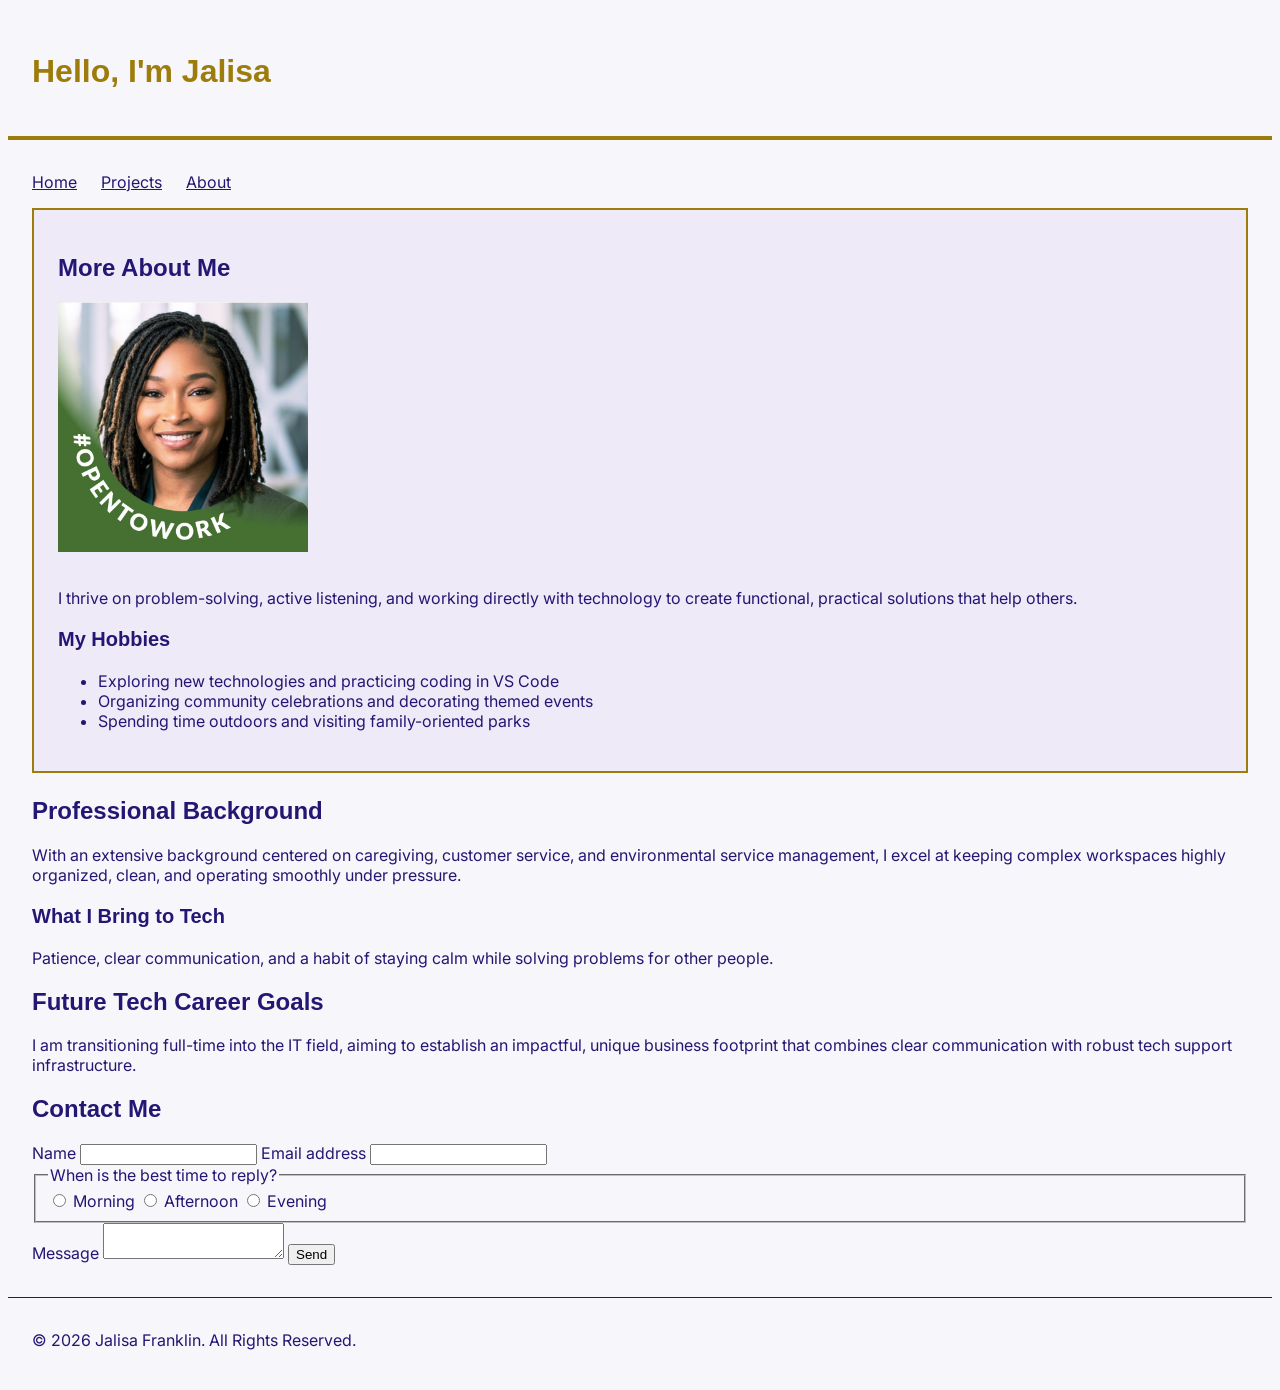
==== about.html @ 4bd2baeb "Week 5: accessible contact form with labels, fieldset, and button" ====
<!DOCTYPE html>
<html lang="en">
<head>
    <meta charset="UTF-8">
    <meta name="viewport" content="width=device-width, initial-scale=1.0">
    <title>Jalisa Franklin | About</title>
   <link rel="preconnect" href="https://fonts.googleapis.com">
<link rel="preconnect" href="https://fonts.gstatic.com" crossorigin>
<link href="https://fonts.googleapis.com/css2?family=Google+Sans+Flex:opsz,wght@1..144,1..1000&family=Inter:ital,opsz,wght@0,14..32,100..900;1,14..32,100..900&display=swap" rel="stylesheet">
<link rel="stylesheet" href="styles/style.css">
</head>
<body>

    <header>
        <h1>Hello, I'm Jalisa</h1>
    </header>

    <nav>
        <ul>
            <li><a href="index.html">Home</a></li>
            <li><a href="projects.html">Projects</a></li>
            <li><a href="about.html">About</a></li>
        </ul>
    </nav>

    <main>
        <section id="intro">
    <h2>More About Me</h2>
    <img class="profile-pic" src="images/jalisa_headshot_image.jpg" alt="Jalisa Franklin smiling in a gray blazer, framed by a green #OpenToWork banner">
    <p>I thrive on problem-solving, active listening, and working directly with technology to create functional, practical solutions that help others.</p>

    <h3 class="topic">My Hobbies</h3>
    <ul>
        <li>Exploring new technologies and practicing coding in VS Code</li>
        <li>Organizing community celebrations and decorating themed events</li>
        <li>Spending time outdoors and visiting family-oriented parks</li>
    </ul>
</section>

        <section>
            <h2>Professional Background</h2>
            <p>With an extensive background centered on caregiving, customer service, and environmental service management, I excel at keeping complex workspaces highly organized, clean, and operating smoothly under pressure.</p>
            
    <h3 class="topic">What I Bring to Tech</h3>
    <p>Patience, clear communication, and a habit of staying calm while solving problems for other people.</p>
        </section>

        <section>
            <h2>Future Tech Career Goals</h2>
            <p>I am transitioning full-time into the IT field, aiming to establish an impactful, unique business footprint that combines clear communication with robust tech support infrastructure.</p>
        </section>
                <section id="contact">
            <h2>Contact Me</h2>
            <form>
                <label for="name">Name</label>
                <input type="text" id="name" name="name" required>

                <label for="email">Email address</label>
                <input type="email" id="email" name="email" required>

                <fieldset>
                    <legend>When is the best time to reply?</legend>
                    <input type="radio" id="time-morning" name="time" value="morning">
                    <label for="time-morning">Morning</label>
                    <input type="radio" id="time-afternoon" name="time" value="afternoon">
                    <label for="time-afternoon">Afternoon</label>
                    <input type="radio" id="time-evening" name="time" value="evening">
                    <label for="time-evening">Evening</label>
                </fieldset>

                <label for="message">Message</label>
                <textarea id="message" name="message" required></textarea>

                <button type="submit">Send</button>
            </form>
        </section>
    </main>

    <footer>
        <p>&copy; 2026 Jalisa Franklin. All Rights Reserved.</p>
    </footer>

</body>
</html>
---- styles/style.css ----
* {
  box-sizing: border-box;
}

/* Responsive Profile Picture - Pro Method */
.profile-pic {
  width: 100%;
  max-width: 250px;
  height: auto;
  margin-bottom: 16px;     /* Gives the image elegant, softly rounded corners */
}

body {
  background-color: #F7F7FB;
  color: #241773;
  font-family: "Inter", sans-serif;
}

h1 {
  color: #9E7C0C;
}

.topic {
  font-size: 20px;
}

#welcome, #intro {
  background-color: #EEEAF8;
  border: 2px solid #9E7C0C;
  padding: 24px;
  margin-bottom: 24px;
}

h1, h2, h3 {
  font-family: "Google Sans Flex", sans-serif;
}

header {
  padding: 24px;
  border-bottom: 4px solid #9E7C0C;
  margin-bottom: 32px;
}

footer {
  padding: 16px 24px;
  border-top: 1px solid #241773;
  margin-top: 32px;
}

main {
  padding: 0 24px;
}

a {
  color: #241773;
}

nav ul {
  display: flex;
  gap: 24px;
  list-style: none;
  padding: 0 24px;
}

img {
  max-width: 100%;
  height: auto;
}

.focus {
  display: grid;
  grid-template-columns: 1fr;
  gap: 16px;
  list-style: none;
  padding: 0;
}

.focus li {
  background-color: #EEEAF8;
  border: 2px solid #9E7C0C;
  padding: 24px;
}

@media (min-width: 768px) {
  .focus {
    grid-template-columns: 1fr 1fr;
  }
}

@media (min-width: 1200px) {
  .focus {
    grid-template-columns: 1fr 1fr 1fr;
  }
}

a:focus-visible {
  outline: 3px solid #9E7C0C;
  outline-offset: 4px;
}
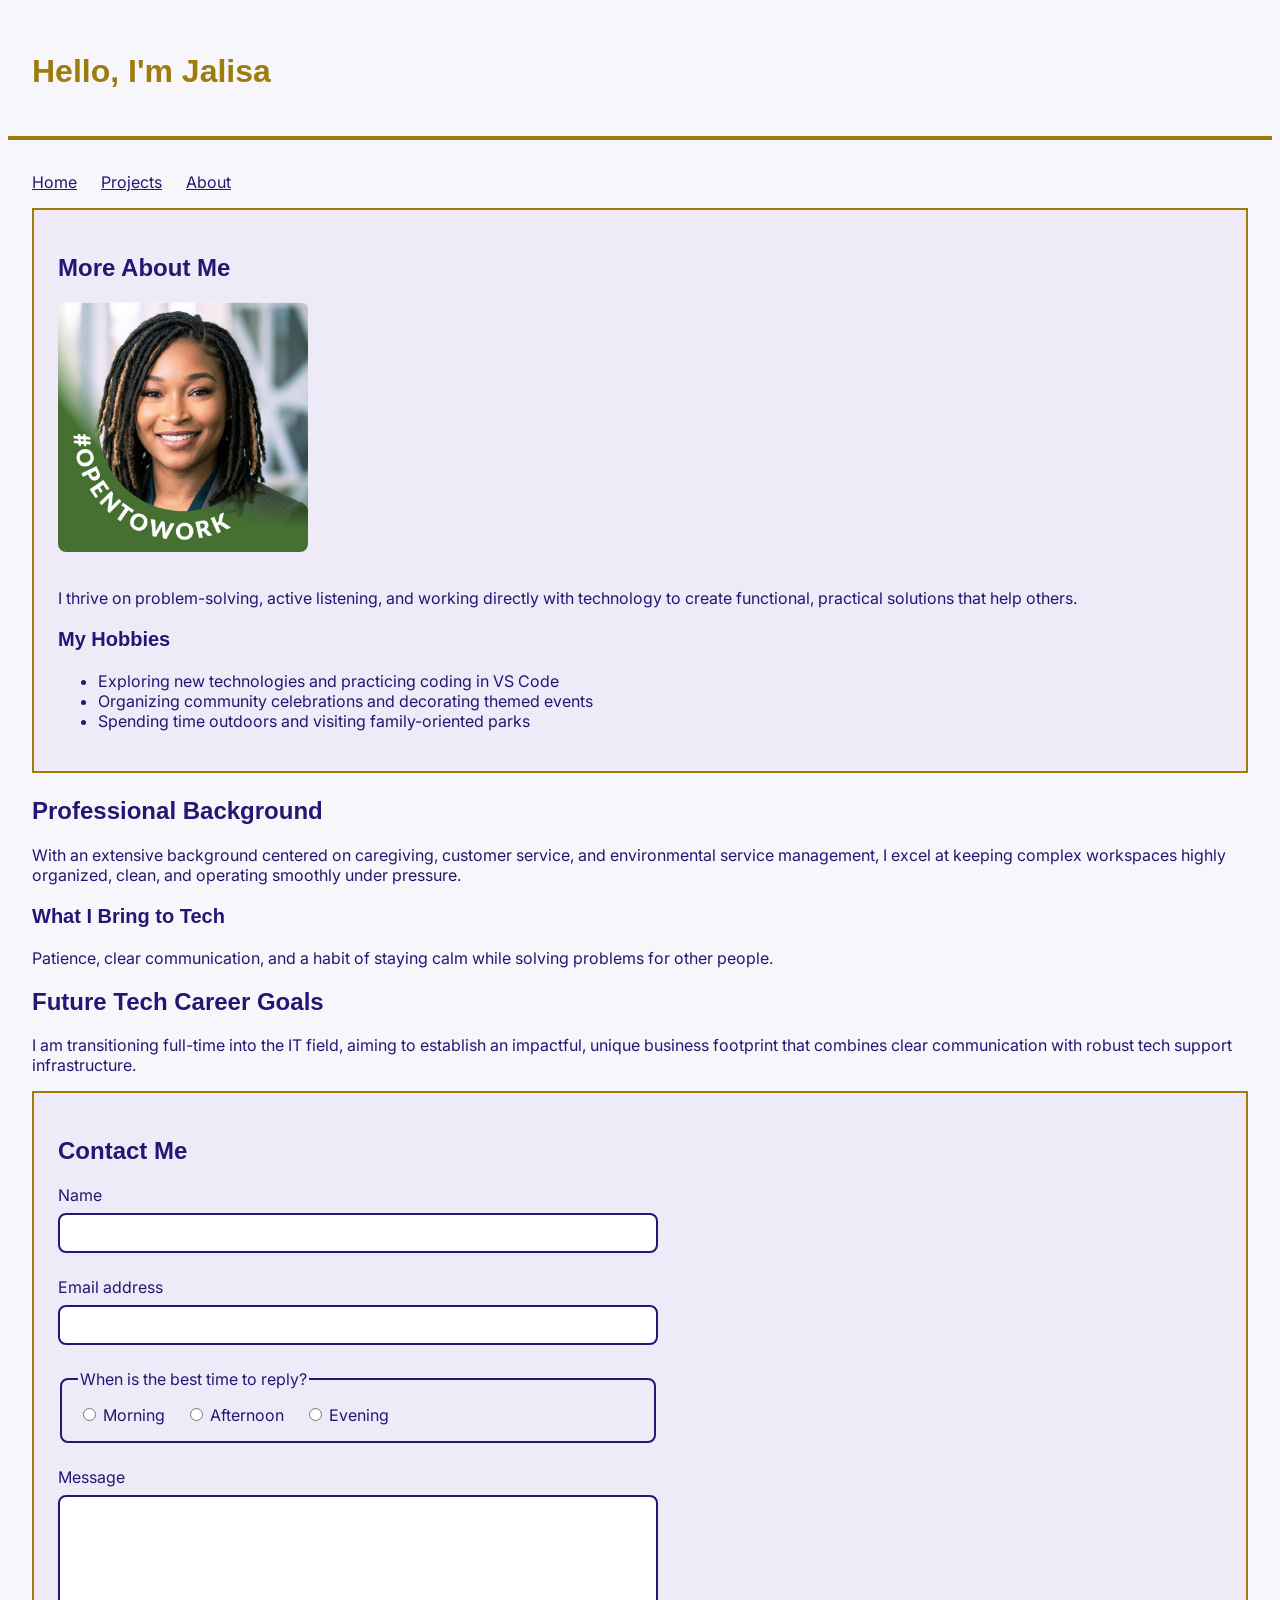
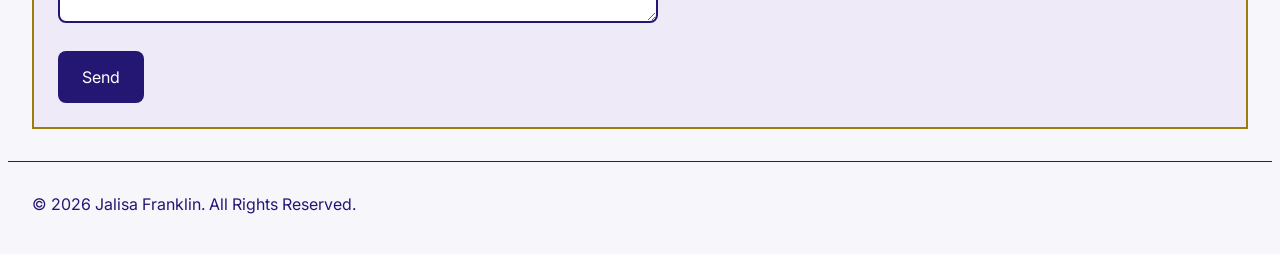
==== commit 1a890e73: "Week 5: style contact form, tidy HTML, add autocomplete and image sizes" ====
--- a/about.html
+++ b/about.html
@@ -1,84 +1,120 @@
-<!DOCTYPE html>
+<!doctype html>
 <html lang="en">
-<head>
-    <meta charset="UTF-8">
-    <meta name="viewport" content="width=device-width, initial-scale=1.0">
+  <head>
+    <meta charset="UTF-8" />
+    <meta name="viewport" content="width=device-width, initial-scale=1.0" />
     <title>Jalisa Franklin | About</title>
-   <link rel="preconnect" href="https://fonts.googleapis.com">
-<link rel="preconnect" href="https://fonts.gstatic.com" crossorigin>
-<link href="https://fonts.googleapis.com/css2?family=Google+Sans+Flex:opsz,wght@1..144,1..1000&family=Inter:ital,opsz,wght@0,14..32,100..900;1,14..32,100..900&display=swap" rel="stylesheet">
-<link rel="stylesheet" href="styles/style.css">
-</head>
-<body>
-
+    <link rel="preconnect" href="https://fonts.googleapis.com" />
+    <link rel="preconnect" href="https://fonts.gstatic.com" crossorigin />
+    <link
+      href="https://fonts.googleapis.com/css2?family=Google+Sans+Flex:opsz,wght@1..144,1..1000&family=Inter:ital,opsz,wght@0,14..32,100..900;1,14..32,100..900&display=swap"
+      rel="stylesheet"
+    />
+    <link rel="stylesheet" href="styles/style.css" />
+  </head>
+  <body>
     <header>
-        <h1>Hello, I'm Jalisa</h1>
+      <h1>Hello, I'm Jalisa</h1>
     </header>
 
     <nav>
-        <ul>
-            <li><a href="index.html">Home</a></li>
-            <li><a href="projects.html">Projects</a></li>
-            <li><a href="about.html">About</a></li>
-        </ul>
+      <ul>
+        <li><a href="index.html">Home</a></li>
+        <li><a href="projects.html">Projects</a></li>
+        <li><a href="about.html">About</a></li>
+      </ul>
     </nav>
 
     <main>
-        <section id="intro">
-    <h2>More About Me</h2>
-    <img class="profile-pic" src="images/jalisa_headshot_image.jpg" alt="Jalisa Franklin smiling in a gray blazer, framed by a green #OpenToWork banner">
-    <p>I thrive on problem-solving, active listening, and working directly with technology to create functional, practical solutions that help others.</p>
+      <section id="intro">
+        <h2>More About Me</h2>
+        <img
+          class="profile-pic"
+          src="images/jalisa_headshot_image.jpg"
+          alt="Jalisa Franklin smiling in a gray blazer, framed by a green #OpenToWork banner"
+          width="800"
+          height="800"
+        />
+        <p>
+          I thrive on problem-solving, active listening, and working directly
+          with technology to create functional, practical solutions that help
+          others.
+        </p>
 
-    <h3 class="topic">My Hobbies</h3>
-    <ul>
-        <li>Exploring new technologies and practicing coding in VS Code</li>
-        <li>Organizing community celebrations and decorating themed events</li>
-        <li>Spending time outdoors and visiting family-oriented parks</li>
-    </ul>
-</section>
+        <h3 class="topic">My Hobbies</h3>
+        <ul>
+          <li>Exploring new technologies and practicing coding in VS Code</li>
+          <li>
+            Organizing community celebrations and decorating themed events
+          </li>
+          <li>Spending time outdoors and visiting family-oriented parks</li>
+        </ul>
+      </section>
 
-        <section>
-            <h2>Professional Background</h2>
-            <p>With an extensive background centered on caregiving, customer service, and environmental service management, I excel at keeping complex workspaces highly organized, clean, and operating smoothly under pressure.</p>
-            
-    <h3 class="topic">What I Bring to Tech</h3>
-    <p>Patience, clear communication, and a habit of staying calm while solving problems for other people.</p>
-        </section>
+      <section>
+        <h2>Professional Background</h2>
+        <p>
+          With an extensive background centered on caregiving, customer service,
+          and environmental service management, I excel at keeping complex
+          workspaces highly organized, clean, and operating smoothly under
+          pressure.
+        </p>
 
-        <section>
-            <h2>Future Tech Career Goals</h2>
-            <p>I am transitioning full-time into the IT field, aiming to establish an impactful, unique business footprint that combines clear communication with robust tech support infrastructure.</p>
-        </section>
-                <section id="contact">
-            <h2>Contact Me</h2>
-            <form>
-                <label for="name">Name</label>
-                <input type="text" id="name" name="name" required>
+        <h3 class="topic">What I Bring to Tech</h3>
+        <p>
+          Patience, clear communication, and a habit of staying calm while
+          solving problems for other people.
+        </p>
+      </section>
 
-                <label for="email">Email address</label>
-                <input type="email" id="email" name="email" required>
+      <section>
+        <h2>Future Tech Career Goals</h2>
+        <p>
+          I am transitioning full-time into the IT field, aiming to establish an
+          impactful, unique business footprint that combines clear communication
+          with robust tech support infrastructure.
+        </p>
+      </section>
+      <section id="contact">
+        <h2>Contact Me</h2>
+        <form>
+          <div class="field">
+            <label for="name">Name</label>
+            <input type="text" id="name" name="name" autocomplete="name" required />
+          </div>
 
-                <fieldset>
-                    <legend>When is the best time to reply?</legend>
-                    <input type="radio" id="time-morning" name="time" value="morning">
-                    <label for="time-morning">Morning</label>
-                    <input type="radio" id="time-afternoon" name="time" value="afternoon">
-                    <label for="time-afternoon">Afternoon</label>
-                    <input type="radio" id="time-evening" name="time" value="evening">
-                    <label for="time-evening">Evening</label>
-                </fieldset>
+          <div class="field">
+            <label for="email">Email address</label>
+            <input type="email" id="email" name="email" autocomplete="email" required />
+          </div>
 
-                <label for="message">Message</label>
-                <textarea id="message" name="message" required></textarea>
+          <fieldset>
+            <legend>When is the best time to reply?</legend>
+            <input type="radio" id="time-morning" name="time" value="morning" />
+            <label for="time-morning">Morning</label>
+            <input
+              type="radio"
+              id="time-afternoon"
+              name="time"
+              value="afternoon"
+            />
+            <label for="time-afternoon">Afternoon</label>
+            <input type="radio" id="time-evening" name="time" value="evening" />
+            <label for="time-evening">Evening</label>
+          </fieldset>
 
-                <button type="submit">Send</button>
-            </form>
-        </section>
+          <div class="field">
+            <label for="message">Message</label>
+           <textarea id="message" name="message" required></textarea>
+          </div>
+
+          <button type="submit">Send</button>
+                  </form>
+      </section>
     </main>
 
     <footer>
-        <p>&copy; 2026 Jalisa Franklin. All Rights Reserved.</p>
+      <p>&copy; 2026 Jalisa Franklin. All Rights Reserved.</p>
     </footer>
-
-</body>
+  </body>
 </html>
--- a/styles/style.css
+++ b/styles/style.css
@@ -7,37 +7,41 @@
   width: 100%;
   max-width: 250px;
   height: auto;
-  margin-bottom: 16px;     /* Gives the image elegant, softly rounded corners */
+  border-radius: 8px;
+  margin-bottom: 16px;
 }
 
 body {
-  background-color: #F7F7FB;
+  background-color: #f7f7fb;
   color: #241773;
   font-family: "Inter", sans-serif;
 }
 
 h1 {
-  color: #9E7C0C;
+  color: #9e7c0c;
 }
 
 .topic {
   font-size: 20px;
 }
-
-#welcome, #intro {
-  background-color: #EEEAF8;
-  border: 2px solid #9E7C0C;
+#welcome,
+#intro,
+#contact {
+  background-color: #eeeaf8;
+  border: 2px solid #9e7c0c;
   padding: 24px;
   margin-bottom: 24px;
 }
 
-h1, h2, h3 {
+h1,
+h2,
+h3 {
   font-family: "Google Sans Flex", sans-serif;
 }
 
 header {
   padding: 24px;
-  border-bottom: 4px solid #9E7C0C;
+  border-bottom: 4px solid #9e7c0c;
   margin-bottom: 32px;
 }
 
@@ -76,8 +80,8 @@
 }
 
 .focus li {
-  background-color: #EEEAF8;
-  border: 2px solid #9E7C0C;
+  background-color: #eeeaf8;
+  border: 2px solid #9e7c0c;
   padding: 24px;
 }
 
@@ -94,6 +98,63 @@
 }
 
 a:focus-visible {
-  outline: 3px solid #9E7C0C;
+  outline: 3px solid #9e7c0c;
   outline-offset: 4px;
-}+}
+
+form {
+  max-width: 600px;
+}
+
+.field {
+  margin-bottom: 24px;
+}
+
+.field label {
+  display: block;
+  margin-bottom: 8px;
+}
+
+.field input,
+.field textarea {
+  width: 100%;
+  padding: 8px;
+  border: 2px solid #241773;
+  border-radius: 8px;
+  background-color: #ffffff;
+  color: #241773;
+  font-family: "Inter", sans-serif;
+  font-size: 16px;
+}
+.field textarea {
+  min-height: 128px;
+  resize: vertical; 
+}
+fieldset {
+  border: 2px solid #241773;
+  border-radius: 8px;
+  padding: 16px;
+  margin-bottom: 24px;
+}
+
+fieldset label {
+  margin-right: 16px;
+}
+
+button {
+  background-color: #241773;
+  color: #ffffff;
+  font-family: "Inter", sans-serif;
+  font-size: 16px;
+  padding: 16px 24px;
+  border: none;
+  border-radius: 8px;
+  cursor: pointer;
+}
+
+input:focus-visible,
+textarea:focus-visible,
+button:focus-visible {
+  outline: 3px solid #9e7c0c;
+  outline-offset: 4px;
+}
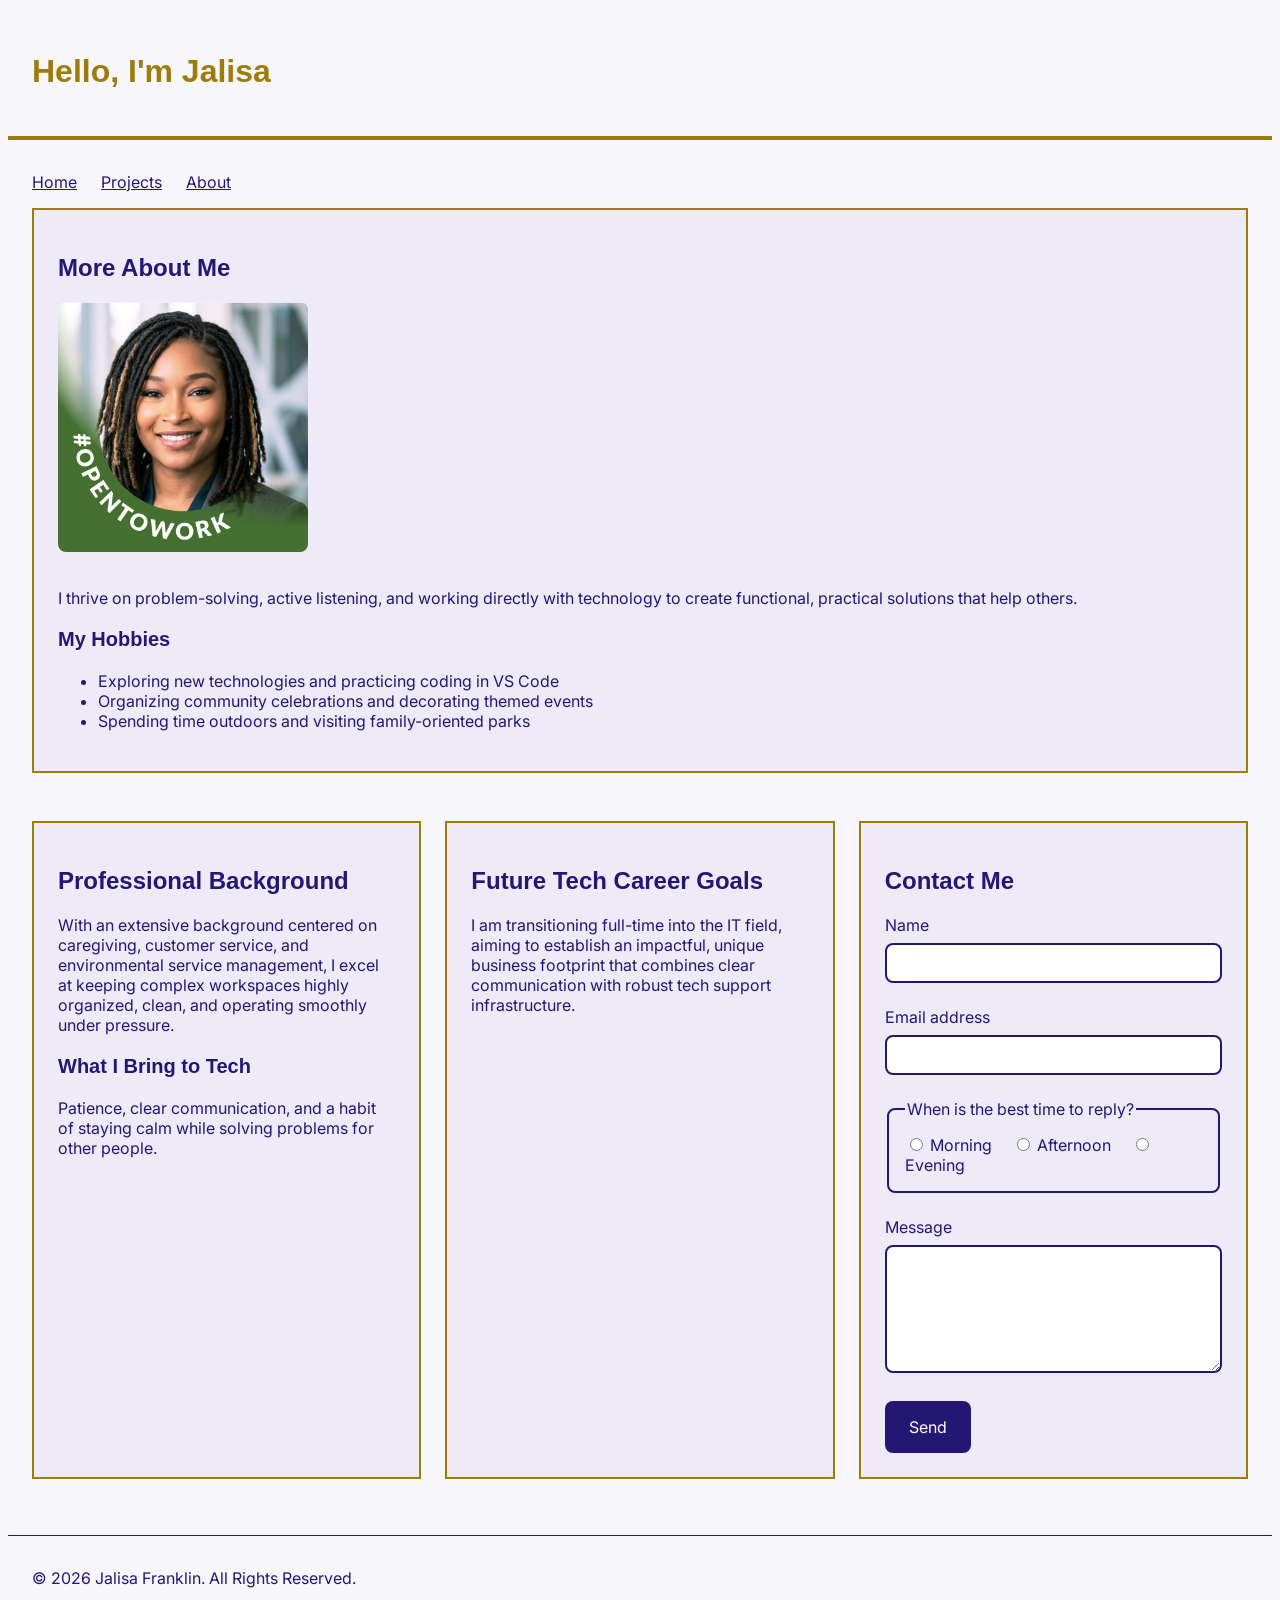
==== commit b7bb97d7: "Add meta descriptions and enhance layout for About and Projects pages" ====
--- a/about.html
+++ b/about.html
@@ -4,6 +4,7 @@
     <meta charset="UTF-8" />
     <meta name="viewport" content="width=device-width, initial-scale=1.0" />
     <title>Jalisa Franklin | About</title>
+    <meta name="description" content="About Jalisa Franklin: background, hobbies, and how to get in touch.">
     <link rel="preconnect" href="https://fonts.googleapis.com" />
     <link rel="preconnect" href="https://fonts.gstatic.com" crossorigin />
     <link
@@ -25,7 +26,7 @@
       </ul>
     </nav>
 
-    <main>
+    <main class="about-layout">
       <section id="intro">
         <h2>More About Me</h2>
         <img
@@ -51,7 +52,7 @@
         </ul>
       </section>
 
-      <section>
+      <section class="card">
         <h2>Professional Background</h2>
         <p>
           With an extensive background centered on caregiving, customer service,
@@ -67,7 +68,7 @@
         </p>
       </section>
 
-      <section>
+      <section class="card">
         <h2>Future Tech Career Goals</h2>
         <p>
           I am transitioning full-time into the IT field, aiming to establish an
--- a/styles/style.css
+++ b/styles/style.css
@@ -26,7 +26,8 @@
 }
 #welcome,
 #intro,
-#contact {
+#contact,
+.card {
   background-color: #eeeaf8;
   border: 2px solid #9e7c0c;
   padding: 24px;
@@ -158,3 +159,30 @@
   outline: 3px solid #9e7c0c;
   outline-offset: 4px;
 }
+
+.about-layout {
+  display: grid;
+  grid-template-columns: 1fr;
+  gap: 24px;
+}
+
+@media (min-width: 768px) {
+  .about-layout {
+    grid-template-columns: 1fr 1fr;
+  }
+
+  #intro,
+  #contact {
+    grid-column: 1 / -1;
+  }
+}
+
+@media (min-width: 1200px) {
+  .about-layout {
+    grid-template-columns: 1fr 1fr 1fr;
+  }
+
+  #contact {
+    grid-column: auto;
+  }
+}
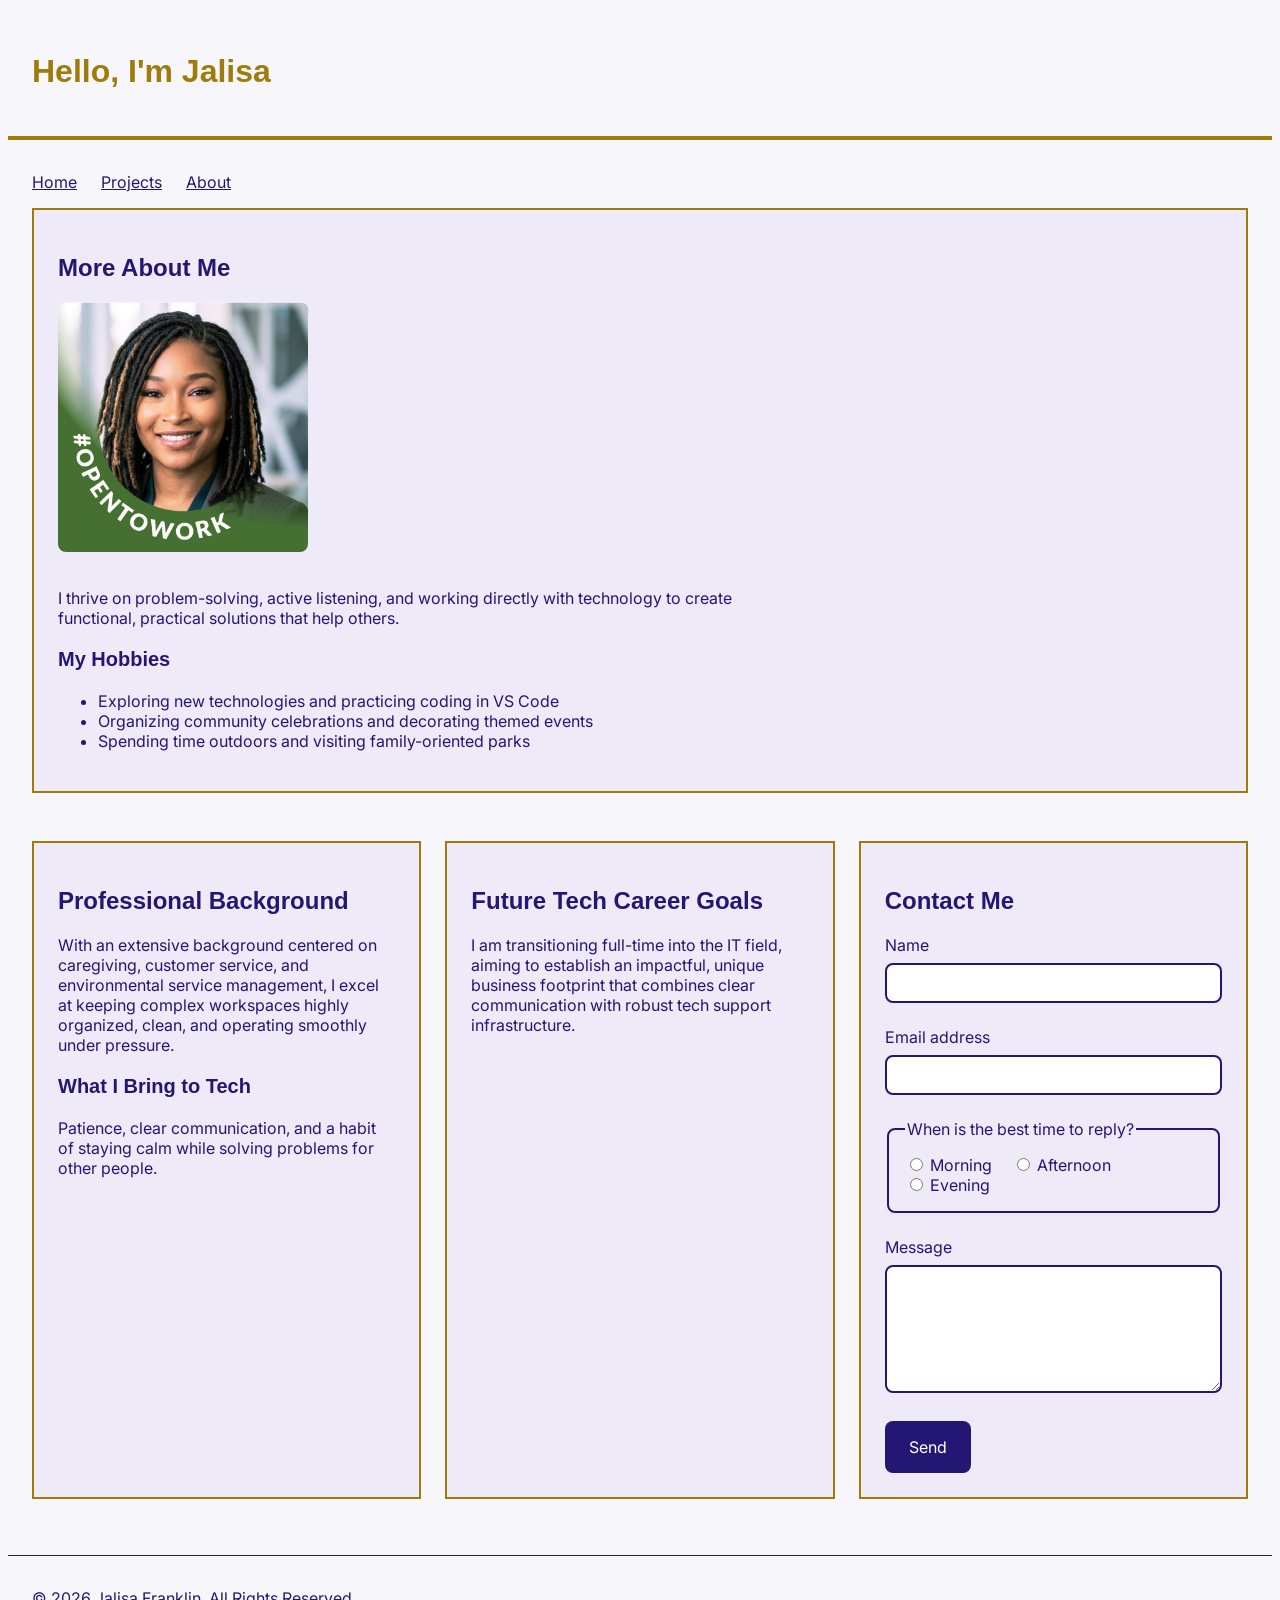
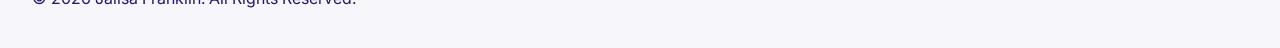
==== commit 52ff3f03: "Week 5: contact form, About grid layout, meta descriptions, tidy HTML" ====
--- a/about.html
+++ b/about.html
@@ -89,19 +89,20 @@
             <input type="email" id="email" name="email" autocomplete="email" required />
           </div>
 
-          <fieldset>
+            <fieldset>
             <legend>When is the best time to reply?</legend>
-            <input type="radio" id="time-morning" name="time" value="morning" />
-            <label for="time-morning">Morning</label>
-            <input
-              type="radio"
-              id="time-afternoon"
-              name="time"
-              value="afternoon"
-            />
-            <label for="time-afternoon">Afternoon</label>
-            <input type="radio" id="time-evening" name="time" value="evening" />
-            <label for="time-evening">Evening</label>
+            <div class="choice">
+              <input type="radio" id="time-morning" name="time" value="morning" />
+              <label for="time-morning">Morning</label>
+            </div>
+            <div class="choice">
+              <input type="radio" id="time-afternoon" name="time" value="afternoon" />
+              <label for="time-afternoon">Afternoon</label>
+            </div>
+            <div class="choice">
+              <input type="radio" id="time-evening" name="time" value="evening" />
+              <label for="time-evening">Evening</label>
+            </div>
           </fieldset>
 
           <div class="field">
--- a/styles/style.css
+++ b/styles/style.css
@@ -138,7 +138,8 @@
   margin-bottom: 24px;
 }
 
-fieldset label {
+.choice {
+  display: inline-block;
   margin-right: 16px;
 }
 
@@ -185,4 +186,9 @@
   #contact {
     grid-column: auto;
   }
+}
+
+#welcome p,
+#intro p {
+  max-width: 700px;
 }
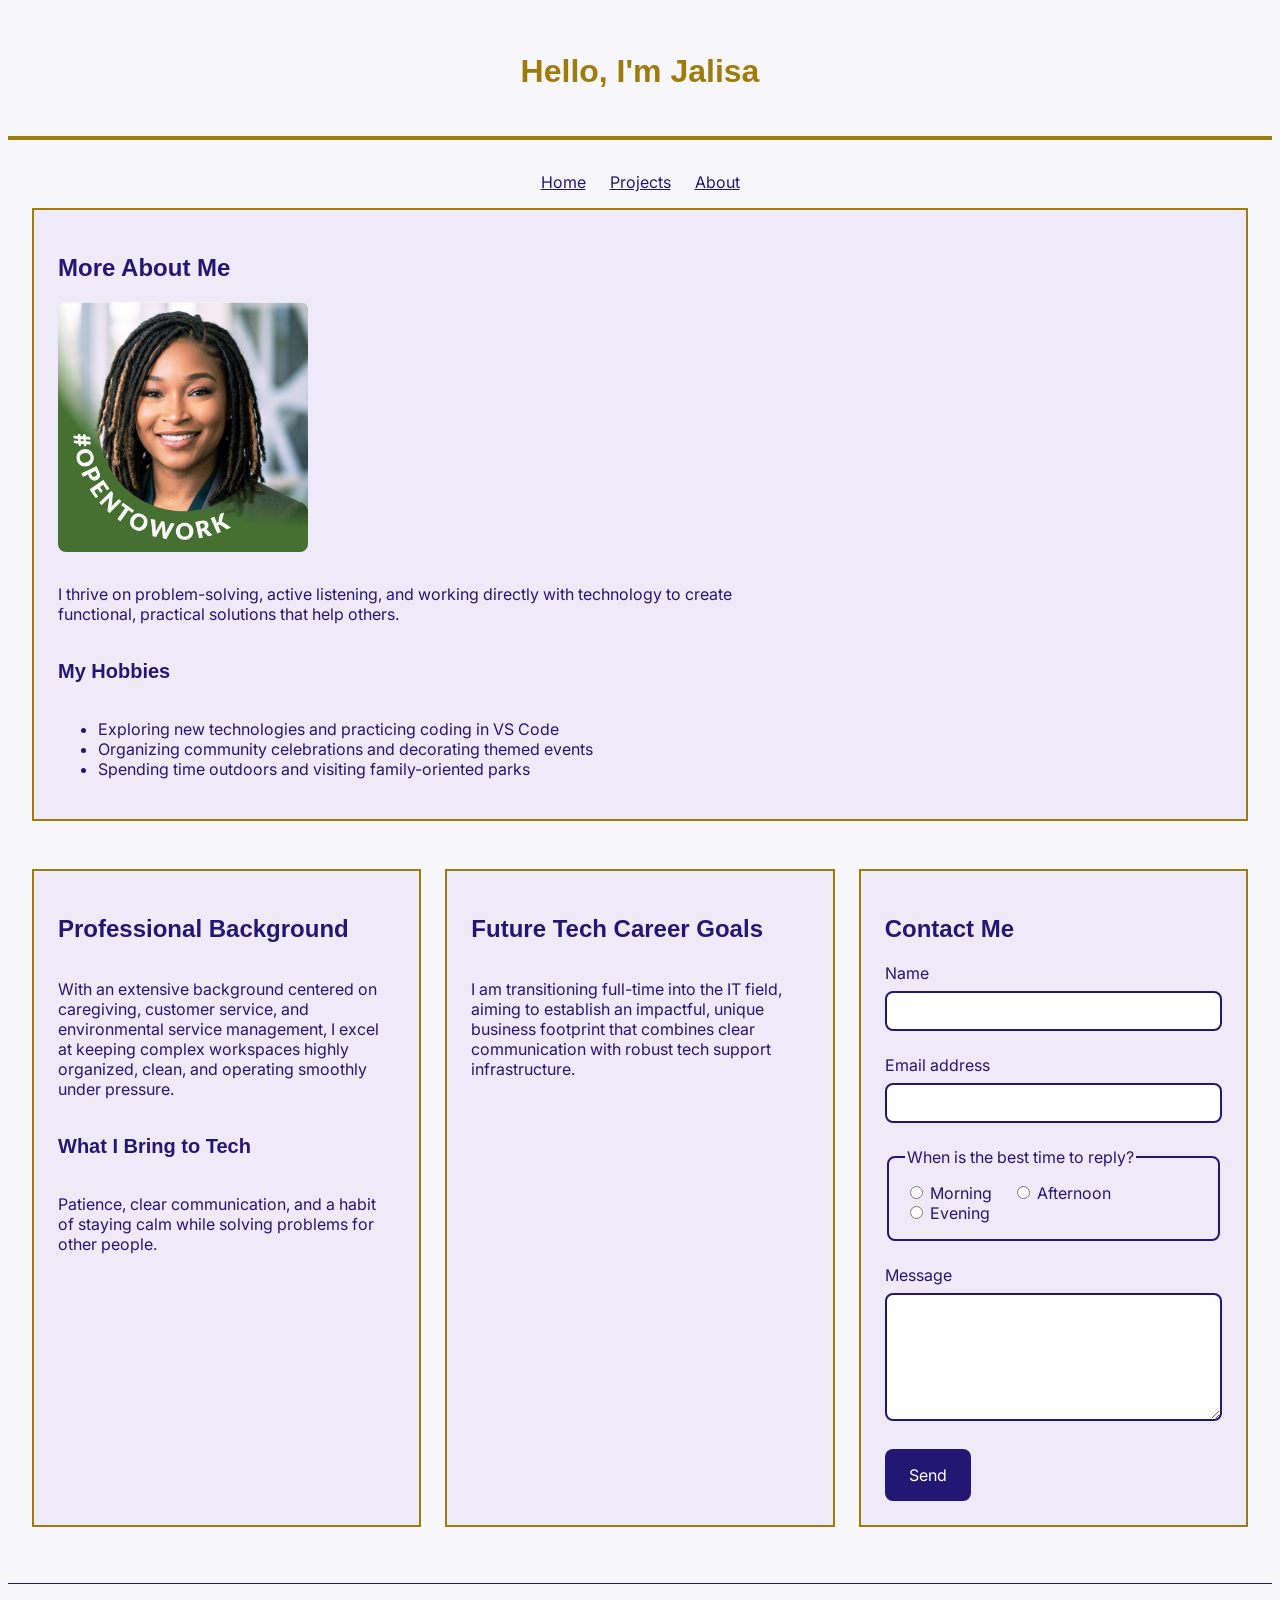
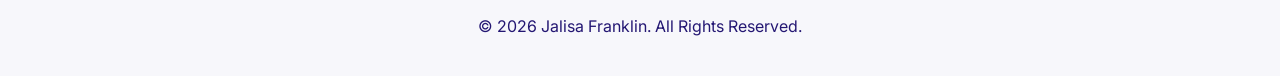
==== commit aecb0739: "Clean responsive flexbox and CSS grid layouts across pages." ====
--- a/about.html
+++ b/about.html
@@ -4,7 +4,10 @@
     <meta charset="UTF-8" />
     <meta name="viewport" content="width=device-width, initial-scale=1.0" />
     <title>Jalisa Franklin | About</title>
-    <meta name="description" content="About Jalisa Franklin: background, hobbies, and how to get in touch.">
+    <meta
+      name="description"
+      content="About Jalisa Franklin: background, hobbies, and how to get in touch."
+    />
     <link rel="preconnect" href="https://fonts.googleapis.com" />
     <link rel="preconnect" href="https://fonts.gstatic.com" crossorigin />
     <link
@@ -81,37 +84,64 @@
         <form>
           <div class="field">
             <label for="name">Name</label>
-            <input type="text" id="name" name="name" autocomplete="name" required />
+            <input
+              type="text"
+              id="name"
+              name="name"
+              autocomplete="name"
+              required
+            />
           </div>
 
           <div class="field">
             <label for="email">Email address</label>
-            <input type="email" id="email" name="email" autocomplete="email" required />
+            <input
+              type="email"
+              id="email"
+              name="email"
+              autocomplete="email"
+              required
+            />
           </div>
 
-            <fieldset>
+          <fieldset>
             <legend>When is the best time to reply?</legend>
             <div class="choice">
-              <input type="radio" id="time-morning" name="time" value="morning" />
+              <input
+                type="radio"
+                id="time-morning"
+                name="time"
+                value="morning"
+              />
               <label for="time-morning">Morning</label>
             </div>
             <div class="choice">
-              <input type="radio" id="time-afternoon" name="time" value="afternoon" />
+              <input
+                type="radio"
+                id="time-afternoon"
+                name="time"
+                value="afternoon"
+              />
               <label for="time-afternoon">Afternoon</label>
             </div>
             <div class="choice">
-              <input type="radio" id="time-evening" name="time" value="evening" />
+              <input
+                type="radio"
+                id="time-evening"
+                name="time"
+                value="evening"
+              />
               <label for="time-evening">Evening</label>
             </div>
           </fieldset>
 
           <div class="field">
             <label for="message">Message</label>
-           <textarea id="message" name="message" required></textarea>
+            <textarea id="message" name="message" required></textarea>
           </div>
 
           <button type="submit">Send</button>
-                  </form>
+        </form>
       </section>
     </main>
 
--- a/styles/style.css
+++ b/styles/style.css
@@ -28,6 +28,9 @@
 #intro,
 #contact,
 .card {
+  display: flex;
+  flex-direction: column;
+  justify-content: flex-start;
   background-color: #eeeaf8;
   border: 2px solid #9e7c0c;
   padding: 24px;
@@ -41,12 +44,18 @@
 }
 
 header {
+  display: flex;
+  justify-content: center;
+  align-items: center;
   padding: 24px;
   border-bottom: 4px solid #9e7c0c;
   margin-bottom: 32px;
 }
 
 footer {
+  display: flex;
+  justify-content: center;
+  align-items: center;
   padding: 16px 24px;
   border-top: 1px solid #241773;
   margin-top: 32px;
@@ -62,6 +71,9 @@
 
 nav ul {
   display: flex;
+  justify-content: center;
+  align-items: center;
+  flex-wrap: wrap;
   gap: 24px;
   list-style: none;
   padding: 0 24px;
@@ -129,7 +141,7 @@
 }
 .field textarea {
   min-height: 128px;
-  resize: vertical; 
+  resize: vertical;
 }
 fieldset {
   border: 2px solid #241773;
@@ -161,6 +173,7 @@
   outline-offset: 4px;
 }
 
+.two-column-grid,
 .about-layout {
   display: grid;
   grid-template-columns: 1fr;
@@ -191,4 +204,4 @@
 #welcome p,
 #intro p {
   max-width: 700px;
-}+}
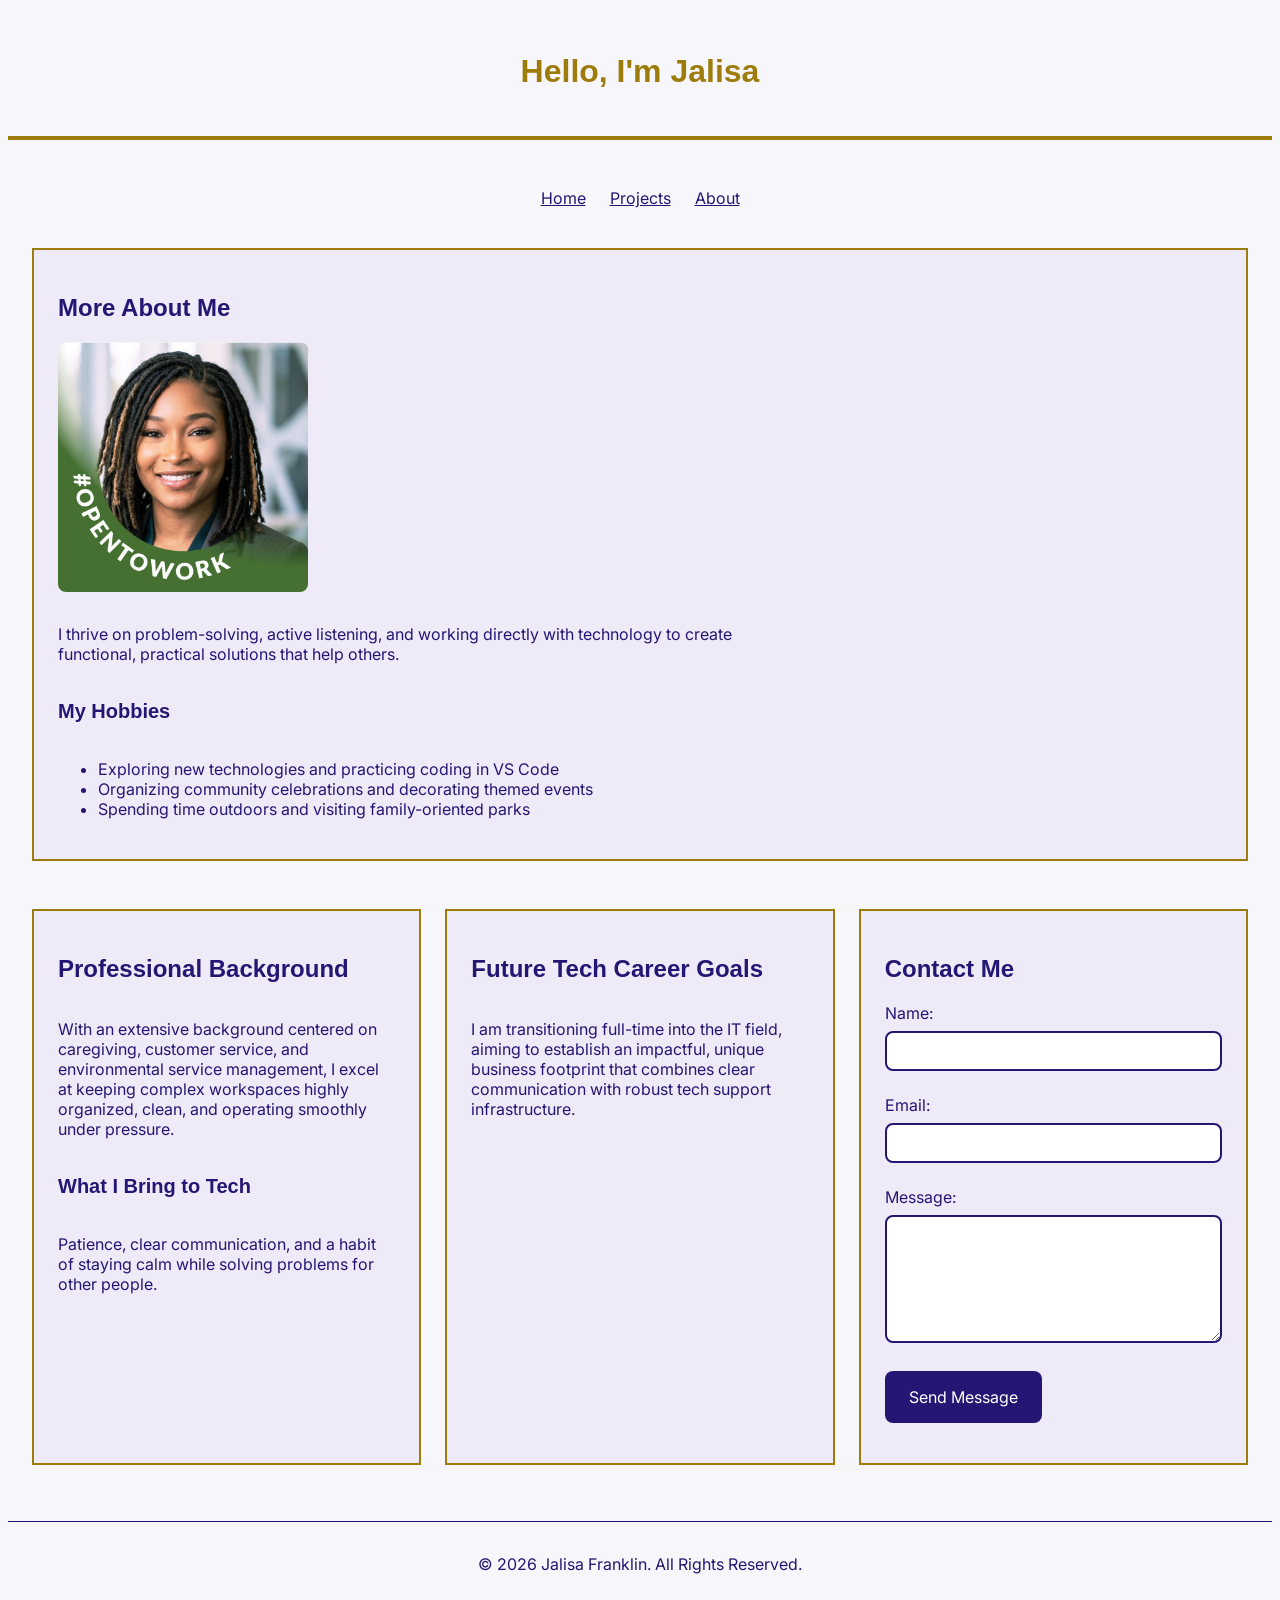
==== commit 331f0a88: "Homework 7 & Milestone 4 Assignment" ====
--- a/about.html
+++ b/about.html
@@ -16,13 +16,18 @@
     />
     <link rel="stylesheet" href="styles/style.css" />
   </head>
+
   <body>
     <header>
       <h1>Hello, I'm Jalisa</h1>
     </header>
 
+    <!-- Navigation Section: Links to all three pages of your website -->
     <nav>
-      <ul>
+      <button id="menu-toggle" type="button" aria-expanded="false" aria-controls="nav-list">
+        ☰ Menu
+      </button>
+      <ul id="nav-list">
         <li><a href="index.html">Home</a></li>
         <li><a href="projects.html">Projects</a></li>
         <li><a href="about.html">About</a></li>
@@ -79,68 +84,30 @@
           with robust tech support infrastructure.
         </p>
       </section>
-      <section id="contact">
+
+      <section id="contact" class="card">
         <h2>Contact Me</h2>
-        <form>
+        <form id="contact-form" novalidate>
           <div class="field">
-            <label for="name">Name</label>
-            <input
-              type="text"
-              id="name"
-              name="name"
-              autocomplete="name"
-              required
-            />
+            <label for="name">Name:</label>
+            <input type="text" id="name" name="name" required />
+            <p class="error" id="name-error">Please enter your name.</p>
           </div>
 
           <div class="field">
-            <label for="email">Email address</label>
-            <input
-              type="email"
-              id="email"
-              name="email"
-              autocomplete="email"
-              required
-            />
+            <label for="email">Email:</label>
+            <input type="email" id="email" name="email" required />
+            <p class="error" id="email-error">Please enter a valid email address.</p>
           </div>
 
-          <fieldset>
-            <legend>When is the best time to reply?</legend>
-            <div class="choice">
-              <input
-                type="radio"
-                id="time-morning"
-                name="time"
-                value="morning"
-              />
-              <label for="time-morning">Morning</label>
-            </div>
-            <div class="choice">
-              <input
-                type="radio"
-                id="time-afternoon"
-                name="time"
-                value="afternoon"
-              />
-              <label for="time-afternoon">Afternoon</label>
-            </div>
-            <div class="choice">
-              <input
-                type="radio"
-                id="time-evening"
-                name="time"
-                value="evening"
-              />
-              <label for="time-evening">Evening</label>
-            </div>
-          </fieldset>
-
           <div class="field">
-            <label for="message">Message</label>
+            <label for="message">Message:</label>
             <textarea id="message" name="message" required></textarea>
+            <p class="error" id="message-error">Please enter a message (at least 10 characters).</p>
           </div>
 
-          <button type="submit">Send</button>
+          <button type="submit">Send Message</button>
+          <p id="form-status" aria-live="polite"></p>
         </form>
       </section>
     </main>
@@ -148,5 +115,7 @@
     <footer>
       <p>&copy; 2026 Jalisa Franklin. All Rights Reserved.</p>
     </footer>
+
+    <script src="scripts/script.js"></script>
   </body>
-</html>
+</html>
--- a/styles/style.css
+++ b/styles/style.css
@@ -1,3 +1,12 @@
+   :root {
+     --primary: #241773;
+     --accent: #9e7c0c;
+     --neutral: #f7f7fb;
+     --surface: #eeeaf8;
+     --white: #ffffff;
+     --error: #b3261e;
+   }
+
 * {
   box-sizing: border-box;
 }
@@ -11,31 +20,31 @@
   margin-bottom: 16px;
 }
 
-body {
-  background-color: #f7f7fb;
-  color: #241773;
-  font-family: "Inter", sans-serif;
-}
-
-h1 {
-  color: #9e7c0c;
-}
+   body {
+     background-color: var(--neutral);
+     color: var(--primary);
+     font-family: "Inter", sans-serif;
+   }
+
+   h1 {
+     color: var(--accent);
+   }
 
 .topic {
   font-size: 20px;
 }
-#welcome,
-#intro,
-#contact,
-.card {
-  display: flex;
-  flex-direction: column;
-  justify-content: flex-start;
-  background-color: #eeeaf8;
-  border: 2px solid #9e7c0c;
-  padding: 24px;
-  margin-bottom: 24px;
-}
+   #welcome,
+   #intro,
+   #contact,
+   .card {
+     display: flex;
+     flex-direction: column;
+     justify-content: flex-start;
+     background-color: var(--surface);
+     border: 2px solid var(--accent);
+     padding: 24px;
+     margin-bottom: 24px;
+   }
 
 h1,
 h2,
@@ -43,21 +52,21 @@
   font-family: "Google Sans Flex", sans-serif;
 }
 
-header {
-  display: flex;
-  justify-content: center;
-  align-items: center;
-  padding: 24px;
-  border-bottom: 4px solid #9e7c0c;
-  margin-bottom: 32px;
-}
+   header {
+     display: flex;
+     justify-content: center;
+     align-items: center;
+     padding: 24px;
+     border-bottom: 4px solid var(--accent);
+     margin-bottom: 32px;
+   }
 
 footer {
   display: flex;
   justify-content: center;
   align-items: center;
   padding: 16px 24px;
-  border-top: 1px solid #241773;
+  border-top: 1px solid var(--primary);
   margin-top: 32px;
 }
 
@@ -66,7 +75,7 @@
 }
 
 a {
-  color: #241773;
+  color: var(--primary);
 }
 
 nav ul {
@@ -93,8 +102,8 @@
 }
 
 .focus li {
-  background-color: #eeeaf8;
-  border: 2px solid #9e7c0c;
+  background-color: var(--surface);
+  border: 2px solid var(--accent);
   padding: 24px;
 }
 
@@ -111,7 +120,7 @@
 }
 
 a:focus-visible {
-  outline: 3px solid #9e7c0c;
+  outline: 3px solid var(--accent);
   outline-offset: 4px;
 }
 
@@ -132,10 +141,10 @@
 .field textarea {
   width: 100%;
   padding: 8px;
-  border: 2px solid #241773;
-  border-radius: 8px;
-  background-color: #ffffff;
-  color: #241773;
+  border: 2px solid var(--primary);
+  border-radius: 8px;
+  background-color: var(--white);
+  color: var(--primary);
   font-family: "Inter", sans-serif;
   font-size: 16px;
 }
@@ -144,7 +153,7 @@
   resize: vertical;
 }
 fieldset {
-  border: 2px solid #241773;
+  border: 2px solid var(--primary);
   border-radius: 8px;
   padding: 16px;
   margin-bottom: 24px;
@@ -156,8 +165,8 @@
 }
 
 button {
-  background-color: #241773;
-  color: #ffffff;
+  background-color: var(--primary);
+  color: var(--white);
   font-family: "Inter", sans-serif;
   font-size: 16px;
   padding: 16px 24px;
@@ -169,7 +178,7 @@
 input:focus-visible,
 textarea:focus-visible,
 button:focus-visible {
-  outline: 3px solid #9e7c0c;
+  outline: 3px solid var(--accent);
   outline-offset: 4px;
 }
 
@@ -205,3 +214,66 @@
 #intro p {
   max-width: 700px;
 }
+
+.error {
+  display: none;
+  margin: 8px 0 0;
+  font-size: 16px;
+  font-weight: 600;
+  color: var(--error);
+}
+
+.field input:user-invalid + .error,
+.field textarea:user-invalid + .error {
+  display: block;
+}
+
+.field input:user-invalid,
+.field textarea:user-invalid {
+  border-color: var(--error);
+}
+
+/* Mobile Menu Toggle */
+nav {
+  display: flex;
+  flex-direction: column;
+  align-items: center;
+  margin-bottom: 24px;
+}
+
+#menu-toggle {
+  margin-bottom: 12px;
+}
+
+@media (max-width: 767px) {
+  #nav-list {
+    display: none;
+    flex-direction: column;
+    gap: 12px;
+  }
+
+  #nav-list.open {
+    display: flex;
+  }
+}
+
+@media (min-width: 768px) {
+  #menu-toggle {
+    display: none;
+  }
+}
+
+.error.show-error {
+  display: block;
+}
+
+.field input.input-invalid,
+.field textarea.input-invalid {
+  border-color: var(--error);
+}
+
+#form-status {
+  margin-top: 16px;
+  font-weight: 600;
+  color: var(--primary);
+}
